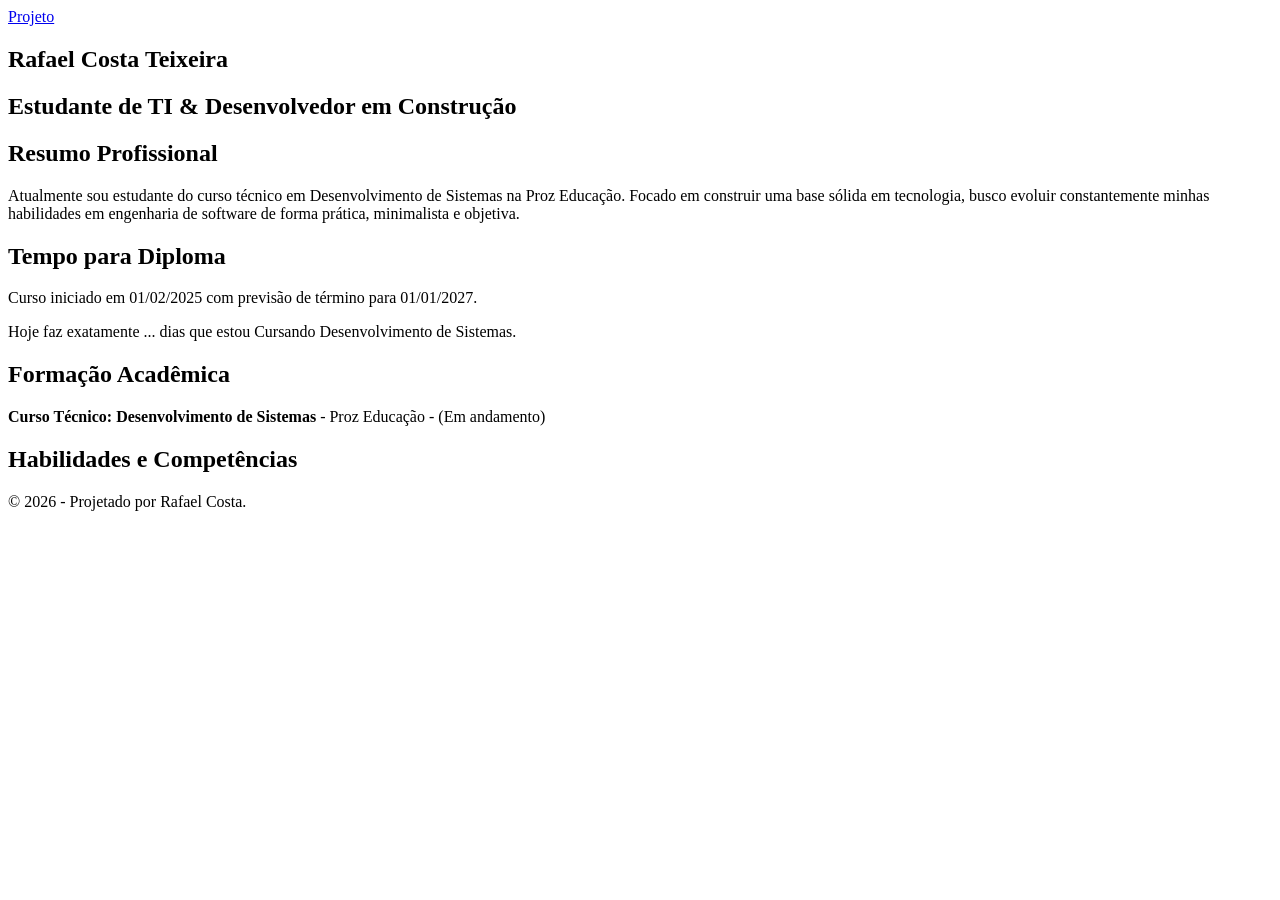
==== index.html @ 6f4e4fc1 "Add files via upload" ====
<!DOCTYPE html>
<html lang="pt-BR">
<head>
    <meta charset="UTF-8">
    <meta name="viewport" content="width=device-width, initial-scale=1.0">
    <link rel="stylesheet" href="/styles/style.css">
    <title>Rafael Costa | Portfólio</title>
</head>
<body>

    <header class="navbar">
        <div class="nav-container">
            <a href="/pages/filmes.html" class="nav-link">Projeto</a>
        </div>
    </header>

    <main class="site-container">
        
        <section id="perfil-topo">
            <h1 id="meuNome">Rafael Costa Teixeira</h1>
            <h2 id="tituloProfissional">Estudante de TI & Desenvolvedor em Construção</h2>
        </section>

        <section id="sobre" class="secao-conteudo">
            <h2>Resumo Profissional</h2>
            <p id="resumoProfissional">
                Atualmente sou estudante do curso técnico em Desenvolvimento de Sistemas na Proz Educação. 
                Focado em construir uma base sólida em tecnologia, busco evoluir constantemente minhas habilidades em engenharia 
                de software de forma prática, minimalista e objetiva.
            </p>
        </section>

        <section id="jornada" class="secao-conteudo">
            <h2>Tempo para Diploma</h2>
            <div class="counter-box">
                <p>Curso iniciado em 01/02/2025 com previsão de término para 01/01/2027.</p>
                <div id="tempoRestanteParaFormatura">
                    Hoje faz exatamente <span id="days-count">...</span> dias que estou Cursando Desenvolvimento de Sistemas.
                </div>
            </div>
        </section>

        <section id="formacao" class="secao-conteudo">
            <h2>Formação Acadêmica</h2>
            <div id="lista-formacao">
                <div class="item-formacao">
                    <strong>Curso Técnico: Desenvolvimento de Sistemas</strong> - <span class="highlight">Proz Educação</span> - <span class="andamento"><span>(Em andamento)</span></span>
                </div>
            </div>
        </section>
        
        <section id="habilidades" class="secao-conteudo">
            <h2>Habilidades e Competências</h2>
            <ul id="lista-habilidades"></ul>
        </section>
        
    </main>
    
    <footer class="site-footer">
        <p>&copy; 2026 - Projetado por Rafael Costa.</p>
    </footer>

    <script src="/script/script.js"></script>
</body>
</html>
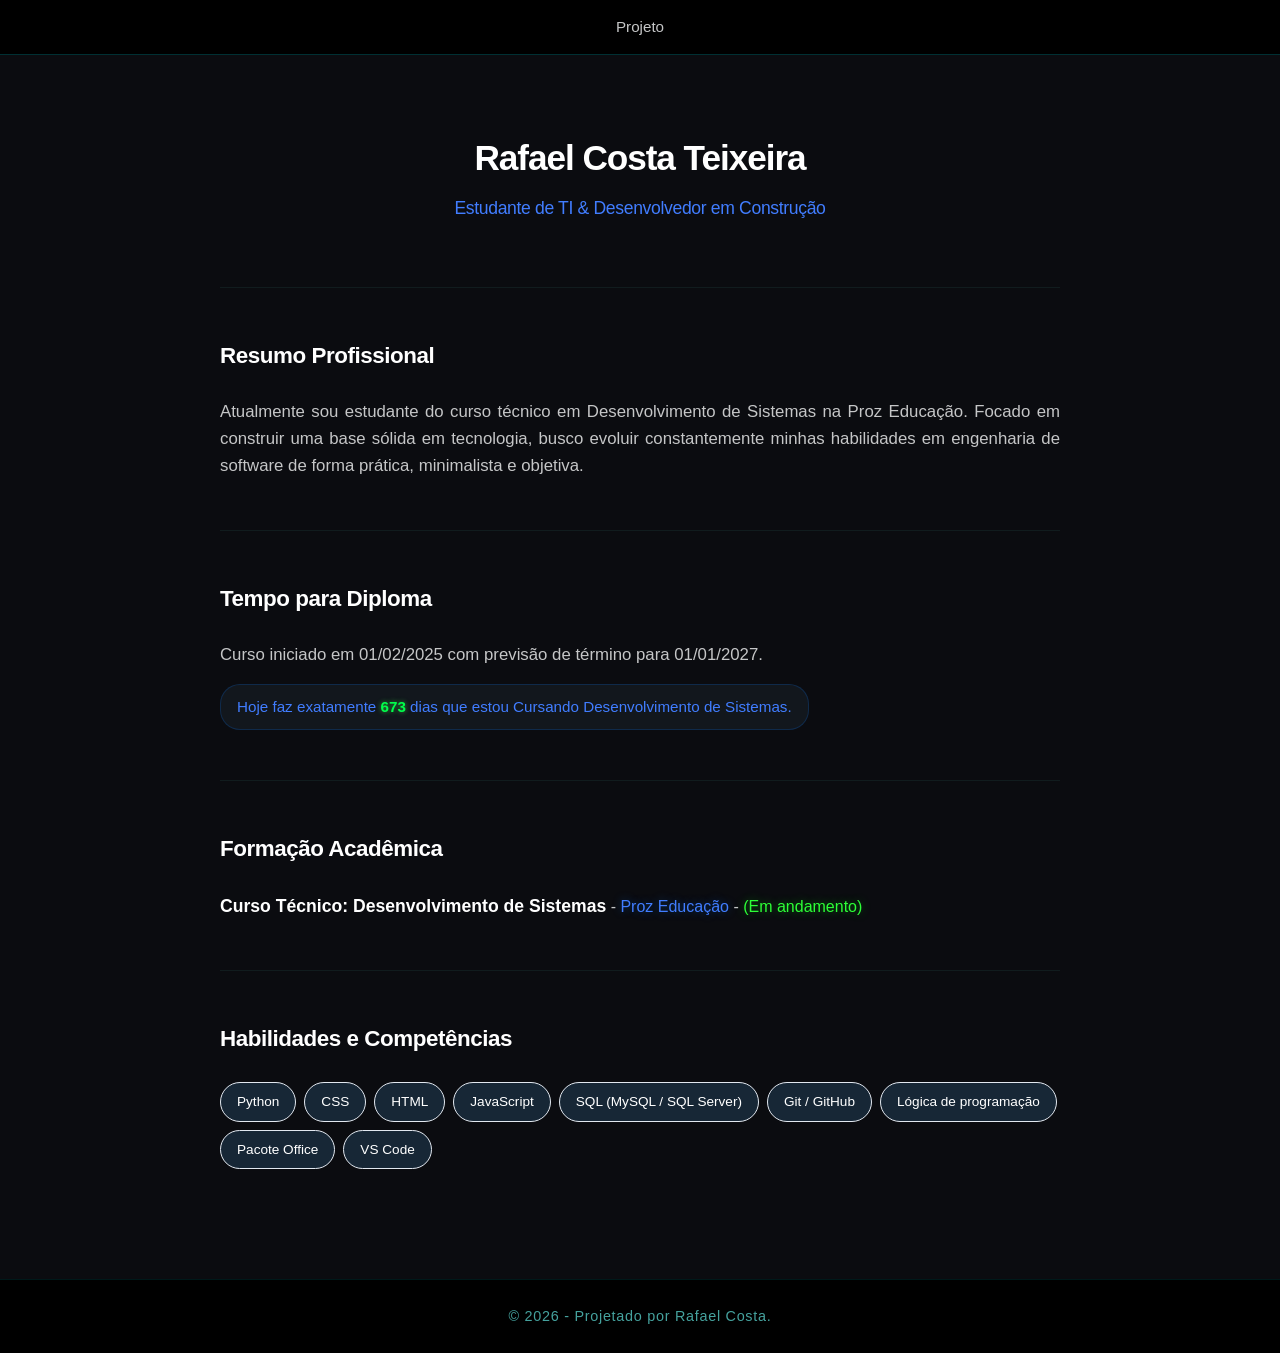
==== commit c4abf314: "Site portifolio e Projeto com API Prof.Andersson" ====
--- a/index.html
+++ b/index.html
@@ -3,6 +3,7 @@
 <head>
     <meta charset="UTF-8">
     <meta name="viewport" content="width=device-width, initial-scale=1.0">
+    <link rel="icon" type="image/png" href="/img/icon-title.png">
     <link rel="stylesheet" href="/styles/style.css">
     <title>Rafael Costa | Portfólio</title>
 </head>
--- a/styles/style.css
+++ b/styles/style.css
@@ -0,0 +1,233 @@
+/* --- CONFIGURAÇÕES GERAIS (Paleta Dark Neon) --- */
+html {
+    scroll-behavior: smooth; /* Mantém a rolagem da página suave */
+}
+
+* {
+    margin: 0;
+    padding: 0;
+    box-sizing: border-box;
+}
+
+body {
+    font-family: -apple-system, BlinkMacSystemFont, "Segoe UI", Roboto, Helvetica, Arial, sans-serif;
+    background-color: #0b0c10; /* Preto profundo do tema original */
+    color: #c5c6c7; /* Texto claro principal */
+    line-height: 1.6;
+    padding-top: 70px; /* Espaço para o conteúdo não sumir sob a navbar */
+}
+
+/* BARRA DE NAVEGAÇÃO FIXA NO TOPO */
+.navbar {
+    position: fixed;
+    top: 0;
+    left: 0;
+    width: 100%;
+    background-color: #000000; 
+    border-bottom: 1px solid rgba(0, 240, 255, 0.2); /* Linha divisória em azul neon */
+    z-index: 1000;
+    display: block; 
+}
+
+/* CLASSE QUE TORNA A NAVBAR INVISÍVEL AO ROLAR PARA BAIXO */
+.navbar.esconder {
+    display: none; /* Some completamente da tela de forma seca */
+}
+
+.nav-container {
+    max-width: 900px;
+    margin: 0 auto;
+    padding: 15px 20px;
+    display: flex;
+    justify-content: center;
+    gap: 30px;
+}
+
+.nav-link {
+    text-decoration: none;
+    color: #c5c6c7; 
+    font-size: 0.95rem;
+    font-weight: 500;
+    transition: color 0.2s ease;
+}
+
+.nav-link:hover {
+    color: #417dff; /* Realce em Azul no Hover */
+}
+
+/* CONTAINER CENTRAL DO CONTEÚDO */
+.site-container {
+    max-width: 900px;
+    margin: 0 auto;   
+    padding: 0 30px;  
+}
+
+/* SEÇÕES FLUIDAS */
+.secao-conteudo {
+    padding: 50px 0;
+    border-bottom: 1px solid rgba(69, 162, 158, 0.1);
+}
+
+.secao-conteudo:last-of-type {
+    border-bottom: none;
+}
+
+h2 {
+    font-size: 1.4rem;
+    font-weight: 700;
+    color: #fff;
+    letter-spacing: -0.02em;
+    margin-bottom: 25px;
+}
+
+/* HEADER DO PERFIL */
+#perfil-topo {
+    text-align: center;
+    padding: 60px 0 40px 0;
+    border-bottom: 1px solid rgba(69, 162, 158, 0.1);
+}
+
+#meuNome {
+    font-size: 2.2rem;
+    font-weight: 800;
+    color: #ffffff;
+    letter-spacing: -0.03em;
+    margin-bottom: 8px;
+}
+
+.highlight {
+    color: #417dff;
+    text-shadow: 0 0 10px rgba(0, 119, 255, 0.4);
+}
+
+#tituloProfissional {
+    font-size: 1.1rem;
+    font-weight: 500;
+    color: #417dff;
+}
+
+/* RESUMO PROFISSIONAL */
+#resumoProfissional {
+    font-size: 1.05rem;
+    color: #c5c6c7;
+    text-align: justify;
+}
+
+/* FORMAÇÃO ACADÊMICA */
+.item-formacao strong {
+    font-size: 1.1rem;
+    color: #fff;
+    font-weight: 600;
+}
+
+/* BOX DO CONTADOR */
+.counter-box p {
+    font-size: 1.05rem;
+    margin-bottom: 15px;
+}
+
+#tempoRestanteParaFormatura {
+    font-size: 0.95rem;
+    color: #417dff;
+    font-weight: 500;
+    background-color: rgba(31, 40, 51, 0.4);
+    border: 1px solid rgba(0, 119, 255, 0.2);
+    padding: 10px 16px;
+    border-radius: 20px;
+    display: inline-block;
+}
+
+#days-count {
+    font-weight: 700;
+    color: #00ff4c;
+    text-shadow: 0 0 5px rgba(67, 255, 82, 0.6);
+}
+
+/* FOOTER */
+.site-footer {
+    width: 100%;
+    background-color: #000000; 
+    border-top: 1px solid rgba(0, 240, 255, 0.1);
+    padding: 25px 0; 
+    text-align: center;
+    margin-top: 60px; 
+}
+
+.site-footer p {
+    color: #45a29e;
+    font-size: 0.9rem;
+    font-weight: 500;
+    letter-spacing: 0.05em;
+}
+
+/* HABILIDADES */
+#lista-habilidades {
+    display: flex;
+    flex-wrap: wrap;
+    gap: 8px;
+    list-style: none;
+    padding: 0;
+}
+
+.tag-habilidade {
+    background-color: #172736;
+    color: #ffffff;
+    padding: 8px 16px;
+    border-radius: 20px;
+    font-size: 0.85rem;
+    font-weight: 500;
+    border: 1px solid #e2e8f0;
+    transition: all 0.2s ease;
+}
+
+.tag-habilidade:hover {
+    background-color: #1b2230;
+    color: #417dff;
+    text-shadow: 0 0 10px rgba(0, 240, 255, 0.4);
+}
+
+.andamento {
+    color: #2dff37; 
+    text-shadow: 0 0 10px rgba(9, 255, 0, 0.4);
+}
+
+/* RESPONSIVIDADE MOBILE (Força a barra do topo e desativa a lateral) */
+@media (min-width: 768px) {
+    /* Quando a classe 'rolou' é injetada, ela deixa de ser uma barra de topo 
+       (ficando invisível lá em cima) e passa a ocupar estritamente a lateral esquerda */
+    .navbar.rolou {
+        width: 85px;
+        height: 100vh;
+        border-bottom: none;
+        border-right: 1px solid rgba(0, 240, 255, 0.2);
+    }
+
+    .navbar.rolou .nav-container {
+        flex-direction: column; /* Links na Vertical */
+        justify-content: center;
+        gap: 40px;
+        padding: 20px 0;
+    }
+}
+
+/* RESPONSIVIDADE MOBILE (Mantém sempre estática no topo em celulares) */
+@media (max-width: 767px) {
+    body, body.menu-lateral-ativo {
+        padding-top: 70px !important;
+        padding-left: 0 !important;
+    }
+    .navbar {
+        width: 100% !important;
+        height: auto !important;
+        position: fixed !important;
+    }
+    .nav-container {
+        flex-direction: row !important;
+        gap: 15px;
+        flex-wrap: wrap; 
+        padding: 12px 10px;
+    }
+    .nav-link {
+        font-size: 0.85rem;
+    }
+}
